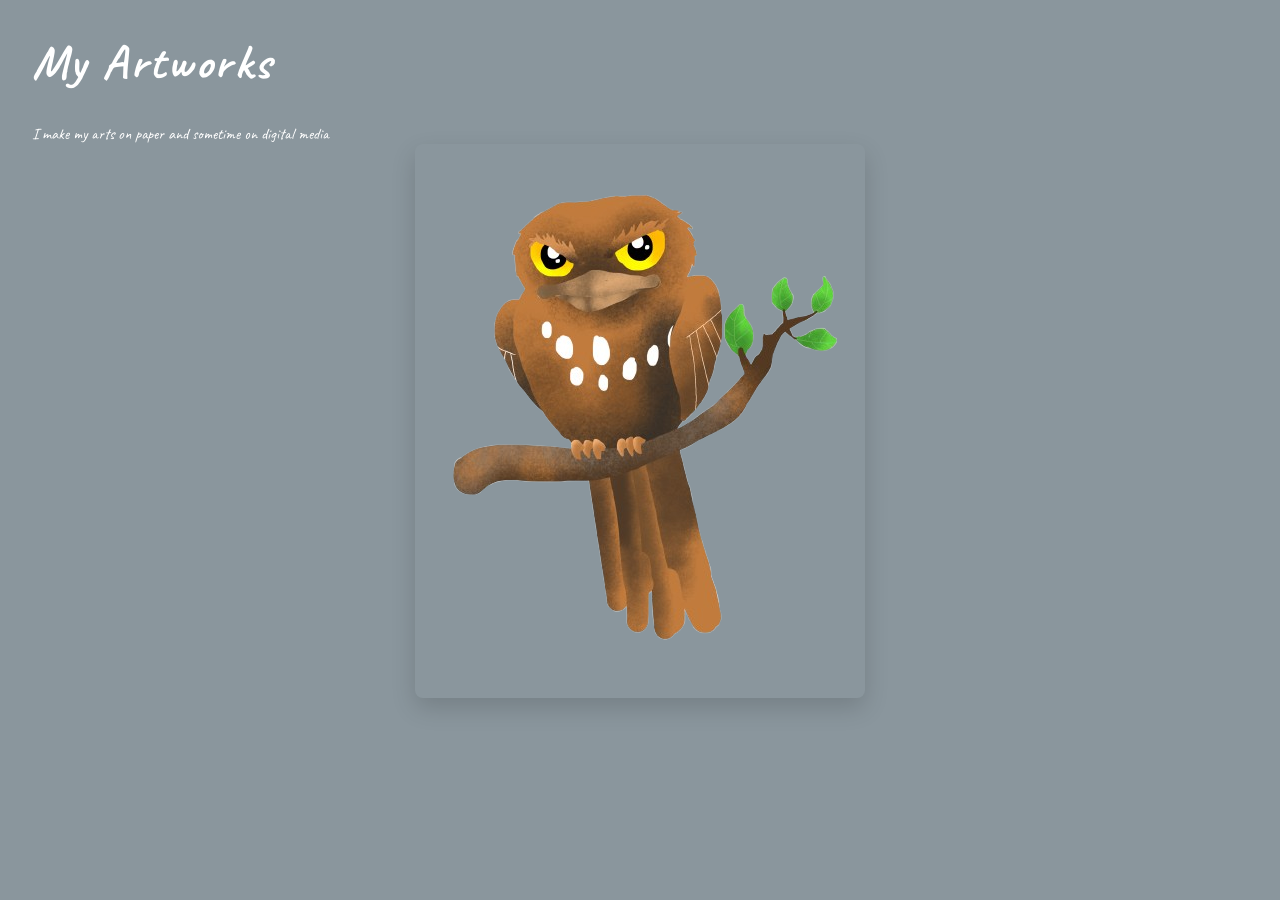
==== arts.html @ 669642d4 "Add files via upload" ====
<!DOCTYPE html>
<html lang="en">
<head>
<meta charset="UTF-8">
<meta name="viewport" content="width=device-width, initial-scale=1.0">
<title>My Artworks</title>
<link rel="preconnect" href="https://fonts.googleapis.com">
<link rel="preconnect" href="https://fonts.gstatic.com" crossorigin>
<link href="https://fonts.googleapis.com/css2?family=Caveat:wght@500;700&display=swap" rel="stylesheet">

<style>
  * {
    box-sizing: border-box;
    margin: 0;
    padding: 0;
  }

  body {
    background-color: #8a969d;
    color: #ffffff;
    font-family: 'Caveat', cursive;
    min-height: 100vh;
    padding: 2rem;
    display: flex;
    flex-direction: column;
    align-items: flex-start;
  }

  /* Top-left header styling */
  header {
    margin-bottom: 2rem;
  }

  h1 {
    font-size: clamp(2rem, 5vw, 3rem);
    font-weight: 700;
    letter-spacing: 0.05em;
  }

  /* Centered container for the artwork */
  .artwork-container {
    width: 100%;
    display: flex;
    justify-content: center;
    align-items: center;
  }

  .artwork-container img {
    max-width: 90vw;
    max-height: 75vh;
    object-fit: contain;
    border-radius: 8px;
    box-shadow: 0 10px 25px rgba(0, 0, 0, 0.15);
  }
</style>
</head>
<body>

  <header>
    <h1>My Artworks</h1>
  </header>
  I make my arts on paper and sometime on digital media

  <main class="artwork-container">
    <img src="1.png" alt="My Artwork">
  </main>

</body>
</html>
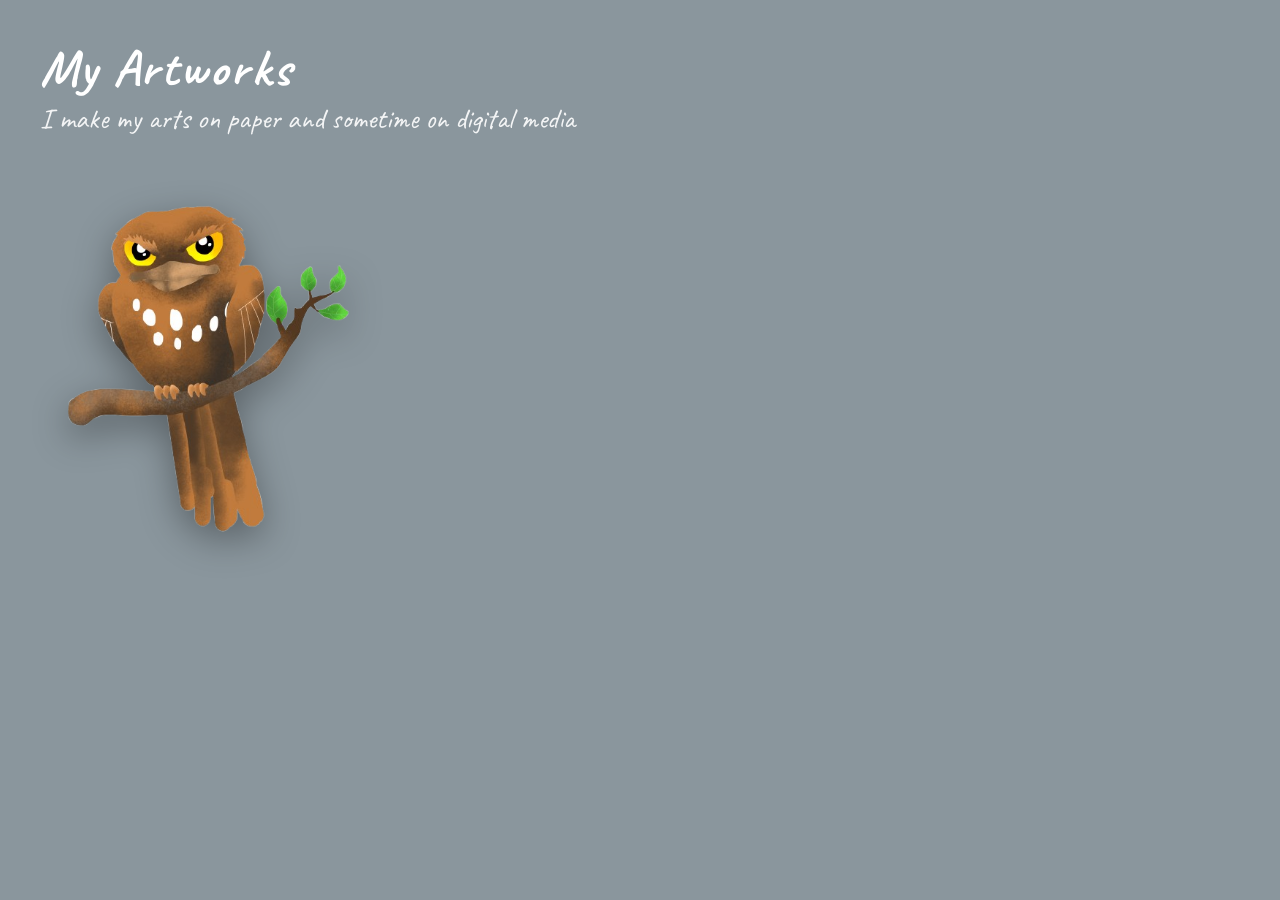
==== commit f029bbe3: "Refactor arts.html for improved design and layout Updated styles and layout for better presentation." ====
--- a/arts.html
+++ b/arts.html
@@ -20,37 +20,46 @@
     color: #ffffff;
     font-family: 'Caveat', cursive;
     min-height: 100vh;
-    padding: 2rem;
+    padding: 2.5rem;
     display: flex;
     flex-direction: column;
     align-items: flex-start;
   }
 
-  /* Top-left header styling */
+  /* Top-left header & subtext container */
   header {
     margin-bottom: 2rem;
   }
 
   h1 {
-    font-size: clamp(2rem, 5vw, 3rem);
+    font-size: clamp(2.2rem, 5vw, 3.2rem);
     font-weight: 700;
     letter-spacing: 0.05em;
+    line-height: 1.1;
   }
 
-  /* Centered container for the artwork */
+  .subtext {
+    font-size: clamp(1.2rem, 3vw, 1.8rem);
+    opacity: 0.9;
+    margin-top: 0.25rem;
+  }
+
+  /* Left-aligned, compact artwork container */
   .artwork-container {
     width: 100%;
     display: flex;
-    justify-content: center;
-    align-items: center;
+    justify-content: flex-start;
+    align-items: flex-start;
   }
 
+  /* Drop shadow that conforms to transparent PNG contours */
   .artwork-container img {
-    max-width: 90vw;
-    max-height: 75vh;
+    max-width: 380px;
+    max-height: 45vh;
+    width: auto;
+    height: auto;
     object-fit: contain;
-    border-radius: 8px;
-    box-shadow: 0 10px 25px rgba(0, 0, 0, 0.15);
+    filter: drop-shadow(0px 12px 18px rgba(0, 0, 0, 0.35));
   }
 </style>
 </head>
@@ -58,12 +67,12 @@
 
   <header>
     <h1>My Artworks</h1>
+    <p class="subtext">I make my arts on paper and sometime on digital media</p>
   </header>
-  I make my arts on paper and sometime on digital media
 
   <main class="artwork-container">
     <img src="1.png" alt="My Artwork">
   </main>
 
 </body>
-</html>+</html>
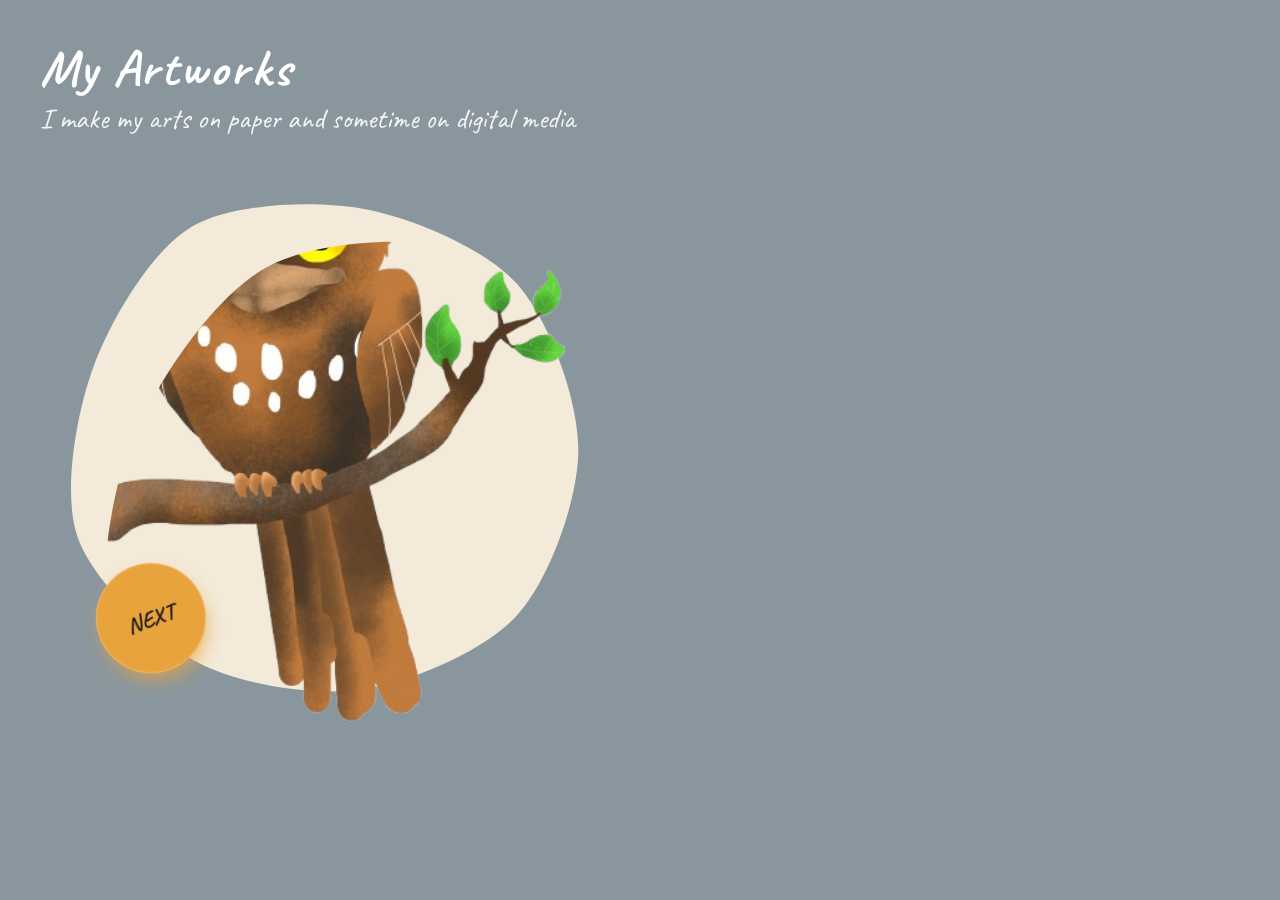
==== commit 9ba22ca9: "Update arts.html" ====
--- a/arts.html
+++ b/arts.html
@@ -7,14 +7,12 @@
 <link rel="preconnect" href="https://fonts.googleapis.com">
 <link rel="preconnect" href="https://fonts.gstatic.com" crossorigin>
 <link href="https://fonts.googleapis.com/css2?family=Caveat:wght@500;700&display=swap" rel="stylesheet">
-
 <style>
   * {
     box-sizing: border-box;
     margin: 0;
     padding: 0;
   }
-
   body {
     background-color: #8a969d;
     color: #ffffff;
@@ -30,49 +28,330 @@
   header {
     margin-bottom: 2rem;
   }
-
   h1 {
     font-size: clamp(2.2rem, 5vw, 3.2rem);
     font-weight: 700;
     letter-spacing: 0.05em;
     line-height: 1.1;
   }
-
   .subtext {
     font-size: clamp(1.2rem, 3vw, 1.8rem);
     opacity: 0.9;
     margin-top: 0.25rem;
   }
 
-  /* Left-aligned, compact artwork container */
-  .artwork-container {
+  /* ================= Blob-morph artwork carousel ================= */
+  :root {
+    --ease: cubic-bezier(0.29, 0.57, 0.12, 0.99);
+    --duration: .6s;
+    --size: 560px;
+    --scaleMask: 1;
+    --scaleBtn: 1;
+  }
+  @media (max-width: 900px) {
+    :root { --size: 440px; --scaleMask: .8; --scaleBtn: .85; }
+  }
+  @media (max-width: 700px) {
+    :root { --size: 340px; --scaleMask: .62; --scaleBtn: .75; }
+  }
+  @media (max-width: 500px) {
+    :root { --size: 260px; --scaleMask: .48; --scaleBtn: .65; }
+  }
+
+  .artwork-showcase {
     width: 100%;
     display: flex;
     justify-content: flex-start;
-    align-items: flex-start;
-  }
-
-  /* Drop shadow that conforms to transparent PNG contours */
-  .artwork-container img {
-    max-width: 380px;
-    max-height: 45vh;
-    width: auto;
-    height: auto;
-    object-fit: contain;
-    filter: drop-shadow(0px 12px 18px rgba(0, 0, 0, 0.35));
+  }
+
+  .carousel {
+    position: relative;
+    z-index: 1;
+    width: var(--size);
+    height: var(--size);
+  }
+
+  .carousel--play {
+    position: absolute;
+    z-index: 10;
+    bottom: calc(10% * var(--scaleBtn));
+    left: calc(10% * var(--scaleBtn));
+    transform: rotate(-20deg) scale(var(--scaleBtn));
+    transition: transform .2s var(--ease);
+    width: 110px;
+    height: 110px;
+    background: #e8a33d;
+    box-shadow: 0 10px 20px -6px #e8a33d;
+    border-radius: 50%;
+    color: #211e1b;
+    display: flex;
+    justify-content: center;
+    align-items: center;
+    text-transform: uppercase;
+    font-size: 1.4rem;
+    font-weight: 700;
+    letter-spacing: 0.04em;
+    cursor: pointer;
+    overflow: hidden;
+  }
+  .carousel--play::before {
+    content: '';
+    position: absolute;
+    z-index: 2;
+    top: 0;
+    left: 0;
+    width: 100%;
+    height: 100%;
+    box-shadow: inset 0 0 0 10px rgba(255, 255, 255, .25);
+    border-radius: 50%;
+    transform: scale(1.2);
+    transition: transform .4s var(--ease);
+  }
+  .carousel--play:hover::before {
+    transform: scale(1);
+  }
+  .carousel--play:active {
+    transform: scale(calc(var(--scaleBtn) * .9)) rotate(-5deg);
+  }
+
+  .carousel svg {
+    position: absolute;
+    z-index: 1;
+    top: 0;
+    left: 0;
+    width: 100%;
+    height: 100%;
+    fill: #f3ead9;
+    pointer-events: none;
+  }
+  .carousel svg #mask {
+    transform: scale(var(--scaleMask));
+  }
+
+  .carousel--images {
+    position: absolute;
+    z-index: 2;
+    top: 0;
+    left: 0;
+    width: 100%;
+    height: 100%;
+    -webkit-clip-path: url(#mask);
+    clip-path: url(#mask);
+    overflow: hidden;
+  }
+
+  .carousel--images img {
+    position: absolute;
+    z-index: 2;
+    top: 0;
+    left: 0;
+    width: 100%;
+    height: 100%;
+    object-fit: cover;
+    transition: opacity var(--duration) var(--ease), transform var(--duration) var(--ease);
+    opacity: 0;
+    transform: scale(.9) translateZ(0);
+  }
+  .carousel--images img.active {
+    transform: scale(1) translateZ(0);
+    opacity: 1;
   }
 </style>
 </head>
 <body>
-
   <header>
     <h1>My Artworks</h1>
     <p class="subtext">I make my arts on paper and sometime on digital media</p>
   </header>
 
-  <main class="artwork-container">
-    <img src="1.png" alt="My Artwork">
+  <main class="artwork-showcase">
+    <div class="carousel">
+      <svg id="blob-1" viewBox="0 0 800 800">
+        <defs>
+          <clipPath id="mask">
+            <path id="path-1"/>
+          </clipPath>
+        </defs>
+        <path id="path-2" />
+      </svg>
+      <div class="carousel--images" id="carouselImages">
+        <!-- Images are built automatically from artworks.json -->
+      </div>
+      <div class="carousel--play" id="carouselPlay">
+        Next
+      </div>
+    </div>
   </main>
 
+  <script src="https://cdnjs.cloudflare.com/ajax/libs/gsap/3.12.5/gsap.min.js"></script>
+  <script>
+    /*--------------------
+    SupahBlob
+    --------------------*/
+    class SupahBlob {
+      constructor(obj) {
+        if (!obj.el) return;
+
+        this.el = obj.el;
+        this.segments = obj.segments || 8;
+        this.centerX = obj.centerX || 400;
+        this.centerY = obj.centerY || 400;
+        this.minRadius = obj.minRadius || 300;
+        this.maxRadius = obj.maxRadius || 380;
+        this.minDuration = obj.minDuration || 1;
+        this.maxDuration = obj.maxDuration || 2;
+        this.maskEl = obj.maskEl || null;
+        this.maskID = obj.maskID || null;
+
+        this.init();
+      }
+
+      init() {
+        this.points = [];
+        const slice = Math.PI * 2 / this.segments;
+        const tl = gsap.timeline({
+          onUpdate: () => {
+            this.update();
+          }
+        });
+
+        for (let i = 0; i < this.segments; i++) {
+          const angle = slice * i;
+          const duration = gsap.utils.random(this.minDuration, this.maxDuration);
+
+          const p = {
+            x: this.centerX + (Math.cos(angle) * this.minRadius),
+            y: this.centerX + (Math.sin(angle) * this.minRadius),
+          };
+
+          const tween = gsap.to(p, {
+            duration,
+            x: this.centerX + Math.cos(angle) * this.maxRadius,
+            y: this.centerX + Math.sin(angle) * this.maxRadius,
+            ease: 'sine.inOut',
+            repeat: -1,
+            yoyo: true,
+          });
+          tl.add(tween, -duration);
+          this.points.push(p);
+        }
+      }
+
+      update() {
+        this.el.setAttribute('d', this.createPath());
+
+        // Force clipPath update
+        if (this.maskEl) {
+          this.maskEl.style.clipPath = 'none';
+          this.maskEl.style.webkitClipPath = 'none';
+          this.maskEl.offsetWidth;
+          this.maskEl.style.clipPath = `url("${this.maskID}")`;
+          this.maskEl.style.webkitClipPath = `url("${this.maskID}")`;
+        }
+      }
+
+      createPath() {
+        const data = this.points;
+        const size = this.points.length;
+
+        let path = `M${data[0].x} ${data[0].y} C`;
+
+        for (let i = 0; i < size; i++) {
+          const p0 = data[(i - 1 + size) % size];
+          const p1 = data[i];
+          const p2 = data[(i + 1) % size];
+          const p3 = data[(i + 2) % size];
+
+          const x1 = p1.x + (p2.x - p0.x) * 0.15;
+          const y1 = p1.y + (p2.y - p0.y) * 0.15;
+          const x2 = p2.x - (p3.x - p1.x) * 0.15;
+          const y2 = p2.y - (p3.y - p1.y) * 0.15;
+
+          path += ` ${x1} ${y1} ${x2} ${y2} ${p2.x} ${p2.y}`;
+        }
+
+        return `${path}z`;
+      }
+    }
+
+    // Fetches artworks.json (an array of filenames, or {file, alt} objects)
+    // and builds the carousel's <img> elements from it. Falls back to a
+    // single default image if the file is missing, so the page still works.
+    const buildArtworkImages = (artworks) => {
+      const container = document.getElementById('carouselImages');
+      container.innerHTML = '';
+      artworks.forEach((entry, i) => {
+        const file = typeof entry === 'string' ? entry : entry.file;
+        const alt = typeof entry === 'string' ? 'Artwork' : (entry.alt || 'Artwork');
+
+        const img = document.createElement('img');
+        img.src = file;
+        img.alt = alt;
+        if (i === 0) img.classList.add('active');
+        container.appendChild(img);
+      });
+    };
+
+    const loadArtworksAndInit = async () => {
+      let artworks = ['1.png']; // fallback if artworks.json is missing/invalid
+      try {
+        const response = await fetch('artworks.json');
+        if (response.ok) {
+          const data = await response.json();
+          if (Array.isArray(data) && data.length > 0) {
+            artworks = data;
+          }
+        }
+      } catch (err) {
+        // Fail silently, keep the fallback above
+      }
+
+      buildArtworkImages(artworks);
+
+      /*--------------------
+      Blob Mask
+      --------------------*/
+      new SupahBlob({
+        el: document.querySelector('#path-1'),
+        segments: 9,
+        centerX: 400,
+        centerY: 400,
+        minRadius: 300,
+        maxRadius: 380,
+        minDuration: 1,
+        maxDuration: 3,
+        maskEl: document.querySelector('.carousel--images'),
+        maskID: '#mask'
+      });
+
+      /*--------------------
+      Blob Background
+      --------------------*/
+      new SupahBlob({
+        el: document.querySelector('#path-2'),
+        segments: 9,
+        centerX: 400,
+        centerY: 400,
+        minRadius: 320,
+        maxRadius: 400,
+        minDuration: 2,
+        maxDuration: 3
+      });
+
+      /*--------------------
+      Carousel advance
+      --------------------*/
+      let active = 0;
+      const slides = document.querySelectorAll('.carousel--images img');
+      document.querySelector('.carousel--play').addEventListener('click', () => {
+        if (slides.length < 2) return;
+        slides[active].classList.remove('active');
+        active = active < slides.length - 1 ? active + 1 : 0;
+        slides[active].classList.add('active');
+      });
+    };
+
+    loadArtworksAndInit();
+  </script>
 </body>
 </html>
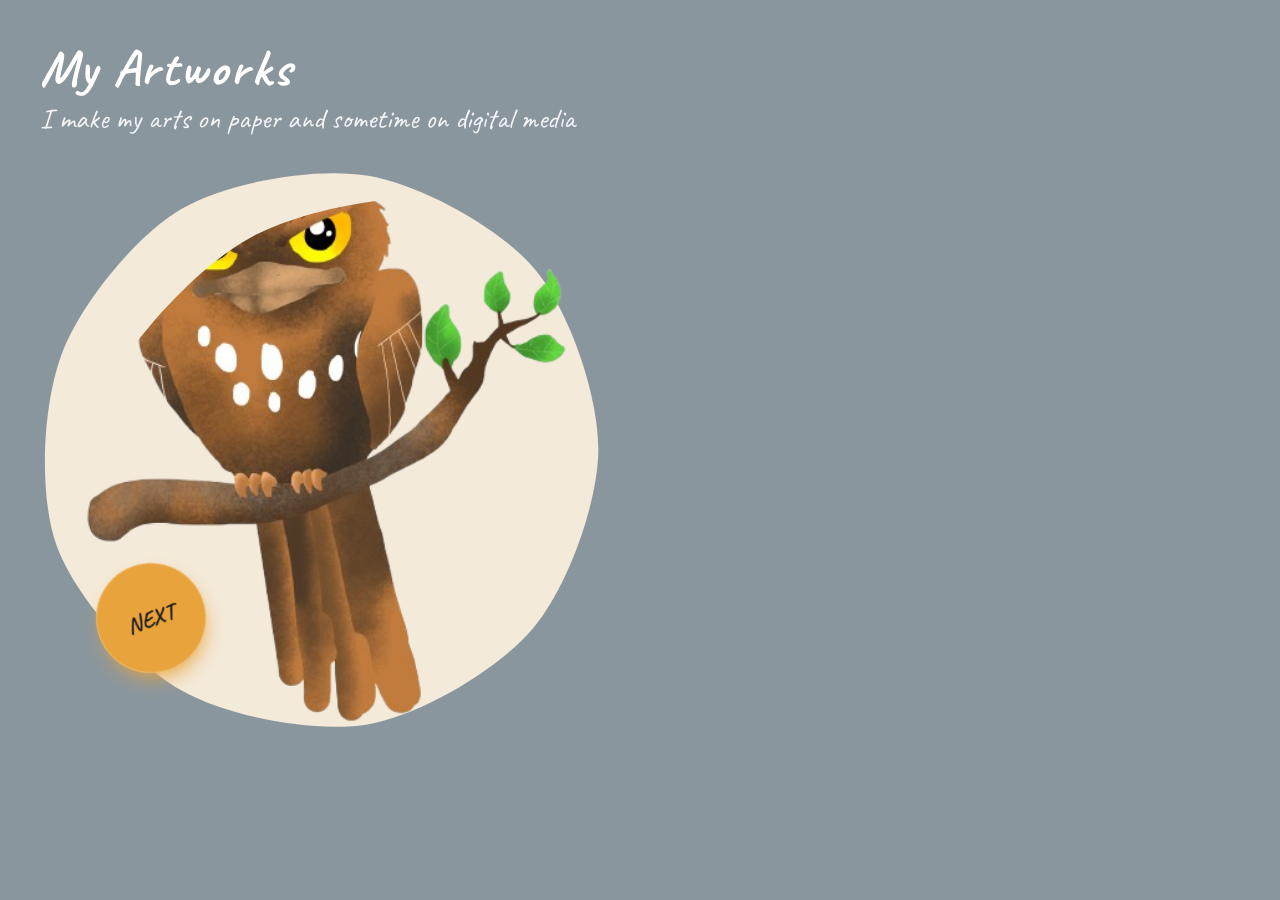
==== commit 565200b4: "Fix HTML encoding issues in arts.html" ====
--- a/arts.html
+++ b/arts.html
@@ -316,8 +316,8 @@
         segments: 9,
         centerX: 400,
         centerY: 400,
-        minRadius: 300,
-        maxRadius: 380,
+        minRadius: 372,
+        maxRadius: 398,
         minDuration: 1,
         maxDuration: 3,
         maskEl: document.querySelector('.carousel--images'),
@@ -332,8 +332,8 @@
         segments: 9,
         centerX: 400,
         centerY: 400,
-        minRadius: 320,
-        maxRadius: 400,
+        minRadius: 388,
+        maxRadius: 412,
         minDuration: 2,
         maxDuration: 3
       });
